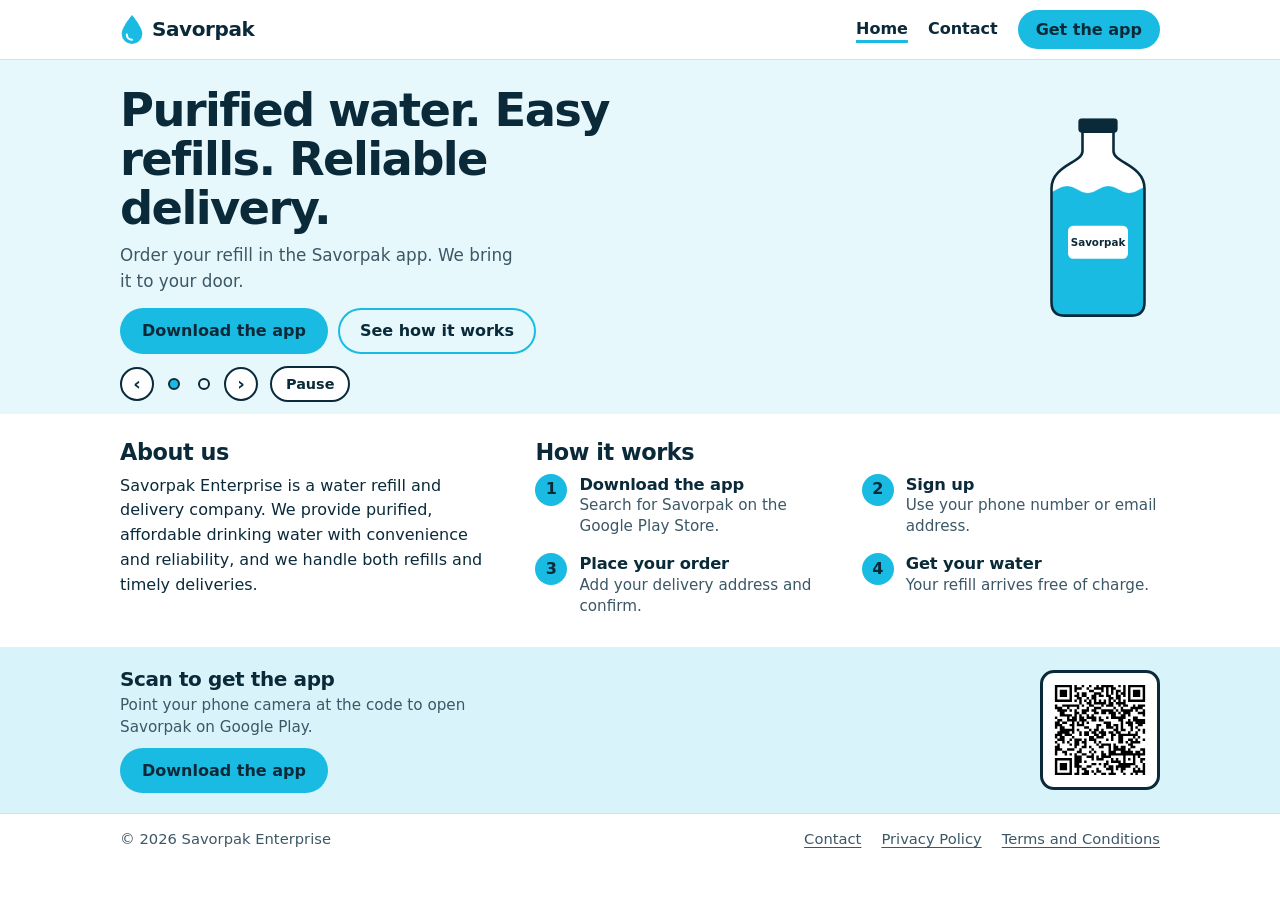
==== index.html @ 3923b2db "Add files via upload" ====
<!doctype html>
<html lang="en">
<head>
  <meta charset="utf-8">
  <meta name="viewport" content="width=device-width, initial-scale=1">
  <title>Savorpak | Purified water refills and delivery</title>
  <meta name="description" content="Savorpak Enterprise refills and delivers purified drinking water. Order in the Savorpak app and get free delivery to your door.">
  <link rel="canonical" href="https://savorpak.com/">
  <meta http-equiv="Content-Security-Policy" content="default-src 'none'; img-src 'self' data:; script-src 'self'; style-src 'self'; base-uri 'none'; form-action 'none'">
  <meta name="referrer" content="strict-origin-when-cross-origin">
  <meta name="theme-color" content="#0a2a3a">
  <link rel="icon" href="favicon.svg" type="image/svg+xml">
  <link rel="stylesheet" href="style.css">
  <script src="slider.js" defer></script>
</head>
<body>
  <a class="skip" href="#content">Skip to content</a>

  <header class="site-header">
    <div class="wrap">
      <a class="brand" href="index.html" aria-label="Savorpak home">
        <svg viewBox="0 0 28 36" aria-hidden="true"><path d="M14 1C14 1 2 15 2 23a12 12 0 0 0 24 0C26 15 14 1 14 1z" fill="#1abbe3"/><path d="M8 24a6 6 0 0 0 6 6" fill="none" stroke="#fff" stroke-width="2.5" stroke-linecap="round"/></svg>
        Savorpak
      </a>
      <nav class="site-nav" aria-label="Main">
        <a href="index.html" aria-current="page">Home</a>
        <a href="contact.html">Contact</a>
        <a class="btn btn-primary" href="https://play.google.com/store/apps/details?id=com.savorpak.water" rel="noopener">Get the app</a>
      </nav>
    </div>
  </header>

  <main id="content">
    <section class="hero" aria-roledescription="carousel" aria-label="Savorpak highlights">
      <div class="wrap">
        <div class="slides">
          <div class="slide is-active" role="group" aria-roledescription="slide" aria-label="1 of 2">
            <div>
              <h1>Purified water. Easy refills. Reliable delivery.</h1>
              <p class="lead">Order your refill in the Savorpak app. We bring it to your door.</p>
              <div class="hero-actions">
                <a class="btn btn-primary" href="https://play.google.com/store/apps/details?id=com.savorpak.water" rel="noopener">Download the app</a>
                <a class="btn btn-ghost" href="#how-it-works">See how it works</a>
              </div>
            </div>

            <div class="slide-visual">
              <svg class="bottle" viewBox="0 0 240 420" role="img" aria-label="A water bottle filling up">
                <defs>
                  <clipPath id="bottle-body">
                    <path d="M90 40H150V78C150 100 210 105 210 150V370Q210 396 184 396H56Q30 396 30 370V150C30 105 90 100 90 78Z"/>
                  </clipPath>
                </defs>
                <path d="M90 40H150V78C150 100 210 105 210 150V370Q210 396 184 396H56Q30 396 30 370V150C30 105 90 100 90 78Z" fill="#ffffff"/>
                <g clip-path="url(#bottle-body)">
                  <g class="water-fill">
                    <g class="wave">
                      <path d="M-40 152 q 20 -14 40 0 t 40 0 t 40 0 t 40 0 t 40 0 t 40 0 t 40 0 t 40 0 V420 H-40Z" fill="#1abbe3"/>
                    </g>
                    <rect x="0" y="160" width="240" height="260" fill="#1abbe3"/>
                  </g>
                </g>
                <path d="M90 40H150V78C150 100 210 105 210 150V370Q210 396 184 396H56Q30 396 30 370V150C30 105 90 100 90 78Z" fill="none" stroke="#0a2a3a" stroke-width="5" stroke-linejoin="round"/>
                <rect x="82" y="14" width="76" height="28" rx="7" fill="#0a2a3a"/>
                <rect x="62" y="222" width="116" height="64" rx="10" fill="#ffffff"/>
                <text x="120" y="262" text-anchor="middle" font-family="Avenir Next, Segoe UI, system-ui, sans-serif" font-weight="800" font-size="20" fill="#0a2a3a">Savorpak</text>
              </svg>
            </div>
          </div>

          <div class="slide" role="group" aria-roledescription="slide" aria-label="2 of 2">
            <div>
              <h2 class="slide-title">Free delivery, right to your door.</h2>
              <p class="lead">Fast and reliable. Scan the code to get the app and place your first order.</p>
              <div class="hero-actions">
                <a class="btn btn-primary" href="https://play.google.com/store/apps/details?id=com.savorpak.water" rel="noopener">Download the app</a>
              </div>
            </div>

            <div class="slide-visual slide-visual--qr">
              <div class="qr-card">
                <img src="qr-play-store.svg" width="228" height="228" alt="QR code linking to the Savorpak app on Google Play">
                <p>Scan to order</p>
              </div>
            </div>
          </div>
        </div>

        <div class="slider-controls" role="group" aria-label="Slideshow controls">
          <button class="sl-arrow sl-prev" type="button" aria-label="Previous slide">&lsaquo;</button>
          <div class="sl-dots">
            <button class="sl-dot" type="button" aria-label="Show slide 1" aria-current="true"></button>
            <button class="sl-dot" type="button" aria-label="Show slide 2" aria-current="false"></button>
          </div>
          <button class="sl-arrow sl-next" type="button" aria-label="Next slide">&rsaquo;</button>
          <button class="sl-pause" type="button" aria-label="Pause slideshow">Pause</button>
        </div>
      </div>
    </section>

    <section class="info" id="about">
      <div class="wrap">
        <div>
          <h2>About us</h2>
          <p>Savorpak Enterprise is a water refill and delivery company. We provide purified, affordable drinking water with convenience and reliability, and we handle both refills and timely deliveries.</p>
        </div>
        <div id="how-it-works">
          <h2>How it works</h2>
          <ol class="steps">
            <li>
              <h3>Download the app</h3>
              <p>Search for Savorpak on the Google Play Store.</p>
            </li>
            <li>
              <h3>Sign up</h3>
              <p>Use your phone number or email address.</p>
            </li>
            <li>
              <h3>Place your order</h3>
              <p>Add your delivery address and confirm.</p>
            </li>
            <li>
              <h3>Get your water</h3>
              <p>Your refill arrives free of charge.</p>
            </li>
          </ol>
        </div>
      </div>
    </section>

    <section class="band" aria-labelledby="scan-title">
      <div class="wrap">
        <div>
          <h2 id="scan-title">Scan to get the app</h2>
          <p>Point your phone camera at the code to open Savorpak on Google Play.</p>
          <a class="btn btn-primary" href="https://play.google.com/store/apps/details?id=com.savorpak.water" rel="noopener">Download the app</a>
        </div>
        <div class="qr"><img src="qr-play-store.svg" width="164" height="164" alt="QR code linking to the Savorpak app on Google Play"></div>
      </div>
    </section>
  </main>

  <footer class="site-footer">
    <div class="wrap">
      <span>&copy; 2026 Savorpak Enterprise</span>
      <nav aria-label="Legal">
        <a href="contact.html">Contact</a>
        <a href="privacy-policy.html">Privacy Policy</a>
        <a href="terms-and-conditions.html">Terms and Conditions</a>
      </nav>
    </div>
  </footer>
</body>
</html>
---- style.css ----
/* Savorpak — static site styles. No external fonts or requests. Compact layout: less scrolling. */

:root {
  --ink: #0a2a3a;
  --ink-soft: #3c5766;
  --water: #1abbe3;
  --water-deep: #0d6f92;
  --foam: #e6f8fc;
  --band: #d8f4fa;
  --white: #ffffff;
  --line: #c4e7f1;
  --radius: 14px;
  --font: "Avenir Next", "Segoe UI", system-ui, -apple-system, Roboto, "Helvetica Neue", Arial, sans-serif;
}

*, *::before, *::after { box-sizing: border-box; }

html { -webkit-text-size-adjust: 100%; }

body {
  margin: 0;
  font-family: var(--font);
  font-size: 1rem;
  line-height: 1.55;
  color: var(--ink);
  background: var(--white);
}

img, svg { max-width: 100%; height: auto; }

a { color: var(--water-deep); text-underline-offset: 3px; }
a:hover { color: var(--ink); }

:focus-visible {
  outline: 3px solid var(--ink);
  outline-offset: 3px;
  border-radius: 4px;
}

.skip {
  position: absolute;
  left: -999px;
  top: 8px;
  background: var(--ink);
  color: var(--white);
  padding: 10px 16px;
  border-radius: 8px;
  z-index: 10;
}
.skip:focus { left: 8px; }

.wrap {
  width: 100%;
  max-width: 1080px;
  margin: 0 auto;
  padding-left: 20px;
  padding-right: 20px;
}

/* Header ------------------------------------------------------------ */

.site-header { border-bottom: 1px solid var(--line); background: var(--white); }

.site-header .wrap {
  display: flex;
  align-items: center;
  justify-content: space-between;
  gap: 10px 16px;
  flex-wrap: wrap;
  padding-top: 10px;
  padding-bottom: 10px;
}

.brand {
  display: inline-flex;
  align-items: center;
  gap: 8px;
  color: var(--ink);
  text-decoration: none;
  font-weight: 800;
  font-size: 1.25rem;
  letter-spacing: -0.02em;
}
.brand svg { width: 24px; height: 31px; flex: none; }

.site-nav { display: flex; align-items: center; gap: 8px 20px; flex-wrap: wrap; }
.site-nav a { color: var(--ink); text-decoration: none; font-weight: 600; }
.site-nav a:hover { text-decoration: underline; text-underline-offset: 6px; }
.site-nav a[aria-current="page"] { text-decoration: underline; text-decoration-color: var(--water); text-decoration-thickness: 3px; text-underline-offset: 6px; }

/* Buttons ----------------------------------------------------------- */

.btn {
  display: inline-block;
  padding: 11px 20px;
  border-radius: 999px;
  font-weight: 700;
  text-decoration: none;
  line-height: 1.2;
  border: 2px solid transparent;
}
.btn-primary { background: var(--water); color: var(--ink); }
.btn-primary:hover { background: var(--ink); color: var(--white); }
.btn-ghost { border-color: var(--water); color: var(--ink); background: transparent; }
.btn-ghost:hover { background: var(--water); color: var(--ink); }
.site-nav .btn-primary { color: var(--ink); padding: 8px 16px; }
.site-nav .btn-primary:hover { color: var(--white); text-decoration: none; }

/* Hero banner (slider) ---------------------------------------------- */

.hero { background: var(--foam); overflow: hidden; }

.hero .wrap { padding-top: 22px; padding-bottom: 12px; }

/* Slides share one grid cell so the height never jumps */
.slides { display: grid; }

.slide {
  grid-area: 1 / 1;
  display: grid;
  grid-template-columns: 1fr auto;
  gap: 14px;
  align-items: center;
  opacity: 0;
  visibility: hidden;
  transition: opacity 0.5s ease, visibility 0s linear 0.5s;
}
.slide.is-active {
  opacity: 1;
  visibility: visible;
  transition: opacity 0.5s ease;
}

.hero h1, .hero .slide-title {
  margin: 0 0 10px;
  font-size: clamp(1.65rem, 6.4vw, 2.9rem);
  line-height: 1.05;
  letter-spacing: -0.035em;
  font-weight: 800;
  max-width: 18ch;
}

.hero p.lead {
  margin: 0 0 14px;
  font-size: 1.05rem;
  color: var(--ink-soft);
  max-width: 38ch;
}

.hero-actions { display: flex; gap: 10px; flex-wrap: wrap; }

.slide-visual { display: grid; place-items: center; }

.bottle { display: block; width: 84px; }

.qr-card {
  background: var(--white);
  border: 3px solid var(--ink);
  border-radius: 16px;
  padding: 10px 10px 8px;
  width: 170px;
  text-align: center;
}
.qr-card img { display: block; width: 100%; }
.qr-card p { margin: 4px 0 0; font-weight: 800; font-size: 1rem; }

.slider-controls { display: none; align-items: center; gap: 6px; padding-top: 12px; }
.js .slider-controls { display: flex; }

.sl-arrow, .sl-pause {
  font: inherit;
  font-weight: 700;
  color: var(--ink);
  background: var(--white);
  border: 2px solid var(--ink);
  border-radius: 999px;
  cursor: pointer;
}
.sl-arrow { width: 34px; height: 34px; font-size: 1.15rem; line-height: 1; }
.sl-pause { padding: 5px 14px; font-size: 0.9rem; margin-left: 6px; }
.sl-arrow:hover, .sl-pause:hover { background: var(--water); }

.sl-dots { display: flex; gap: 2px; }
.sl-dot {
  width: 28px;
  height: 28px;
  padding: 0;
  border: 0;
  background: none;
  display: grid;
  place-items: center;
  cursor: pointer;
}
.sl-dot::before {
  content: "";
  width: 12px;
  height: 12px;
  border-radius: 50%;
  border: 2px solid var(--ink);
  background: transparent;
}
.sl-dot[aria-current="true"]::before { background: var(--water); }

.water-fill { transform: translateY(0); }

@media (prefers-reduced-motion: no-preference) {
  .slide.is-active .water-fill {
    animation: fill 2.6s cubic-bezier(.3, .6, .25, 1) 0.2s both;
  }
  .wave { animation: sway 3.2s ease-in-out infinite alternate; }
}

@media (prefers-reduced-motion: reduce) {
  .slide, .slide.is-active { transition: none; }
}

@keyframes fill {
  from { transform: translateY(250px); }
  to   { transform: translateY(0); }
}
@keyframes sway {
  from { transform: translateX(-14px); }
  to   { transform: translateX(14px); }
}

/* Info: About + How it works side by side ---------------------------- */

.info { padding: 22px 0 26px; }
.info .wrap { display: grid; grid-template-columns: 1fr; gap: 18px; }

.info h2 {
  margin: 0 0 8px;
  font-size: 1.4rem;
  line-height: 1.15;
  letter-spacing: -0.02em;
  font-weight: 800;
}
.info p { margin: 0; max-width: 52ch; }

.steps {
  list-style: none;
  margin: 0;
  padding: 0;
  display: grid;
  grid-template-columns: 1fr;
  gap: 12px;
  counter-reset: step;
}

.steps li {
  counter-increment: step;
  position: relative;
  padding-left: 44px;
  min-height: 34px;
}

.steps li::before {
  content: counter(step);
  position: absolute;
  left: 0;
  top: 0;
  width: 32px;
  height: 32px;
  border-radius: 50%;
  background: var(--water);
  color: var(--ink);
  font-weight: 800;
  display: grid;
  place-items: center;
}

.steps h3 { margin: 0; font-size: 1.02rem; letter-spacing: -0.01em; line-height: 1.3; }
.steps p { margin: 0; color: var(--ink-soft); font-size: 0.95rem; line-height: 1.4; max-width: 34ch; }

/* Get-the-app band ---------------------------------------------------- */

.band { background: var(--band); color: var(--ink); }
.band .wrap {
  display: grid;
  grid-template-columns: 1fr auto;
  gap: 16px;
  align-items: center;
  padding-top: 18px;
  padding-bottom: 18px;
}
.band h2 { color: var(--ink); margin: 0 0 4px; font-size: 1.25rem; letter-spacing: -0.02em; line-height: 1.2; }
.band p { margin: 0 0 10px; color: var(--ink-soft); font-size: 0.95rem; max-width: 40ch; line-height: 1.4; }

.qr {
  background: var(--white);
  border: 3px solid var(--ink);
  border-radius: 14px;
  padding: 7px;
  width: 108px;
}
.qr img { display: block; width: 100%; }

/* Content pages ------------------------------------------------------ */

.page { padding: 26px 0 36px; }
.page h1 {
  margin: 0 0 8px;
  font-size: clamp(1.7rem, 5vw, 2.3rem);
  line-height: 1.1;
  letter-spacing: -0.03em;
  font-weight: 800;
}
.page .intro { color: var(--ink-soft); max-width: 60ch; margin: 0 0 16px; font-size: 1.05rem; }
.page h2 { margin: 20px 0 4px; font-size: 1.15rem; letter-spacing: -0.01em; }
.page p, .page li { max-width: 72ch; margin-top: 0; margin-bottom: 8px; }
.page ul { padding-left: 1.2rem; margin: 0; }

.page .contact-list { list-style: none; padding: 0; margin: 0; display: grid; gap: 8px; max-width: 520px; }
.contact-list li { border-top: 1px solid var(--line); padding-top: 8px; margin-bottom: 0; }
.contact-list strong { display: block; font-size: 0.9rem; color: var(--ink-soft); font-weight: 600; }
.contact-list a, .contact-list .contact-text { font-size: 1.15rem; font-weight: 700; }

.updated { color: var(--ink-soft); font-size: 0.95rem; }

/* Footer ------------------------------------------------------------ */

.site-footer { border-top: 1px solid var(--line); padding: 14px 0 18px; font-size: 0.92rem; color: var(--ink-soft); }
.site-footer .wrap { display: flex; flex-wrap: wrap; gap: 6px 24px; justify-content: space-between; }
.site-footer nav { display: flex; gap: 6px 20px; flex-wrap: wrap; }
.site-footer a { color: var(--ink-soft); }

/* Phones: the scan-to-order card is for desktop screens ------------- */

@media (max-width: 819px) {
  .slide-visual--qr { display: none; }
}

/* Larger screens ---------------------------------------------------- */

@media (min-width: 820px) {
  .hero .wrap { padding-top: 26px; padding-bottom: 12px; }
  .slide { grid-template-columns: 1.3fr 1fr; gap: 32px; }
  .slide-visual { justify-items: end; }
  .bottle { width: 124px; }

  .info { padding: 26px 0 30px; }
  .info .wrap { grid-template-columns: 1fr 1.7fr; gap: 48px; align-items: start; }
  .steps { grid-template-columns: 1fr 1fr; gap: 16px 28px; }

  .band .wrap { padding-top: 20px; padding-bottom: 20px; }
  .qr { width: 120px; }
}
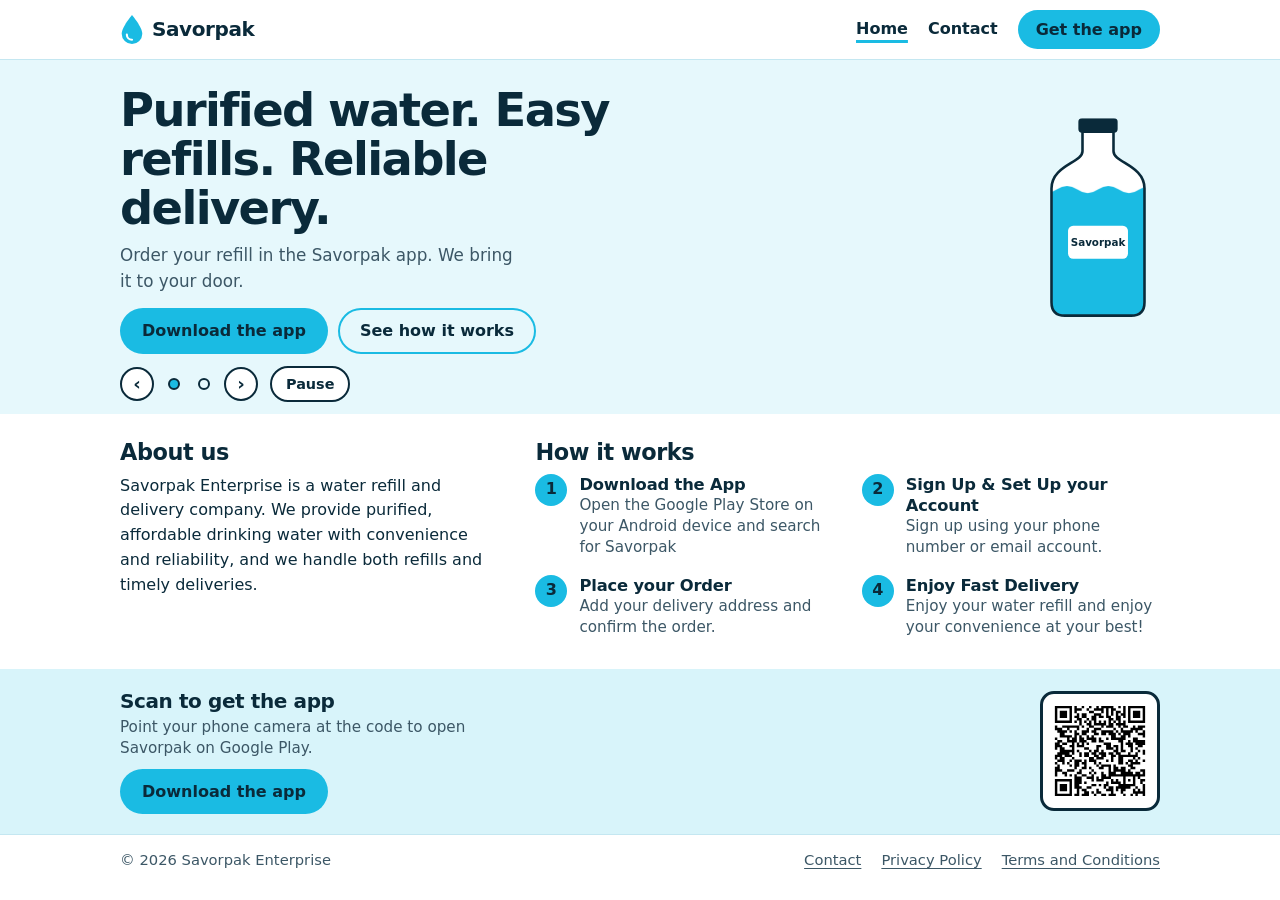
==== commit b4d283bb: "Update index.html" ====
--- a/index.html
+++ b/index.html
@@ -108,20 +108,20 @@
           <h2>How it works</h2>
           <ol class="steps">
             <li>
-              <h3>Download the app</h3>
-              <p>Search for Savorpak on the Google Play Store.</p>
+              <h3>Download the App</h3>
+              <p>Open the Google Play Store on your Android device and search for Savorpak</p>
             </li>
             <li>
-              <h3>Sign up</h3>
-              <p>Use your phone number or email address.</p>
+              <h3>Sign Up &amp; Set Up your Account</h3>
+              <p>Sign up using your phone number or email account.</p>
             </li>
             <li>
-              <h3>Place your order</h3>
-              <p>Add your delivery address and confirm.</p>
+              <h3>Place your Order</h3>
+              <p>Add your delivery address and confirm the order.</p>
             </li>
             <li>
-              <h3>Get your water</h3>
-              <p>Your refill arrives free of charge.</p>
+              <h3>Enjoy Fast Delivery</h3>
+              <p>Enjoy your water refill and enjoy your convenience at your best!</p>
             </li>
           </ol>
         </div>
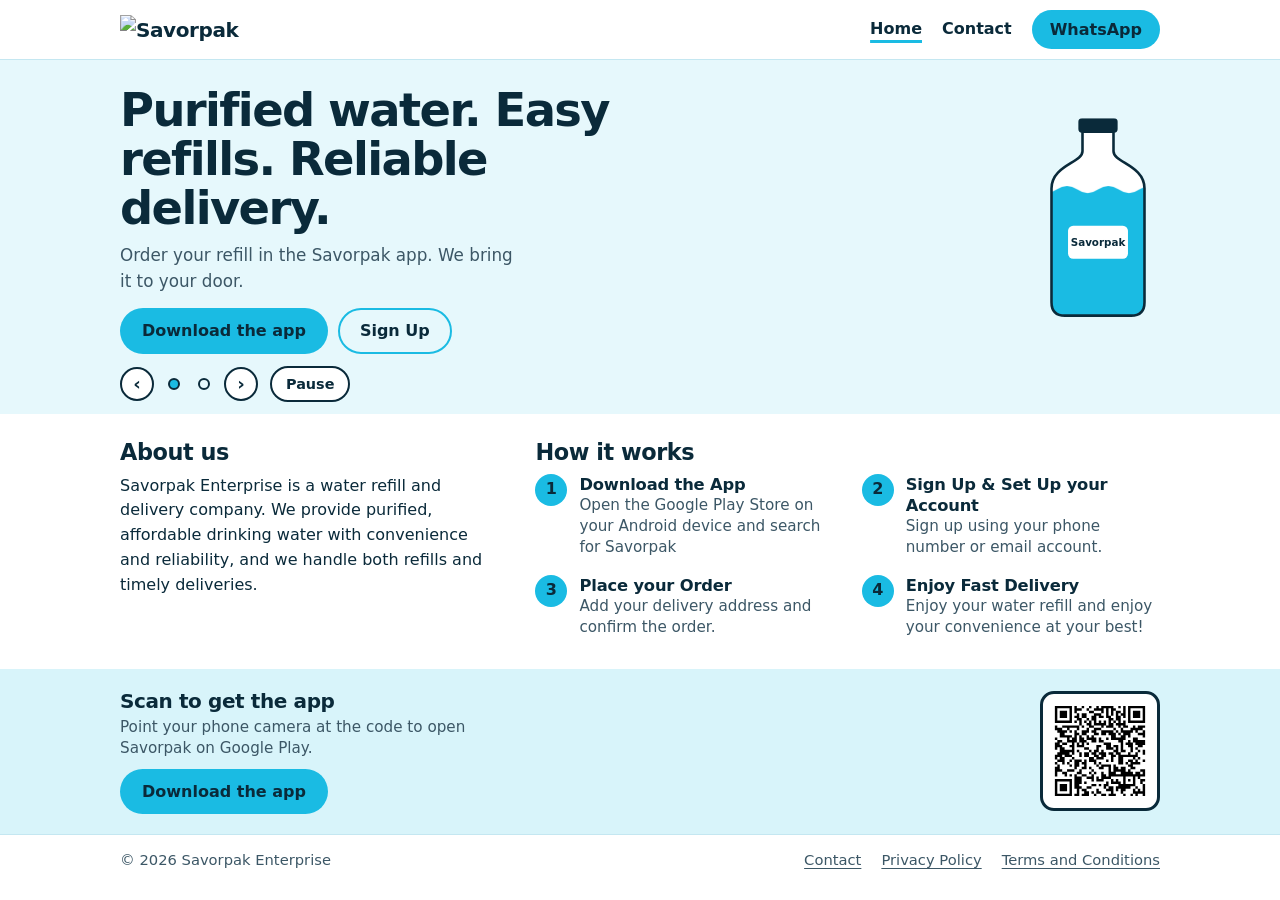
==== commit bc721f6e: "Update index.html" ====
--- a/index.html
+++ b/index.html
@@ -18,14 +18,11 @@
 
   <header class="site-header">
     <div class="wrap">
-      <a class="brand" href="index.html" aria-label="Savorpak home">
-        <svg viewBox="0 0 28 36" aria-hidden="true"><path d="M14 1C14 1 2 15 2 23a12 12 0 0 0 24 0C26 15 14 1 14 1z" fill="#1abbe3"/><path d="M8 24a6 6 0 0 0 6 6" fill="none" stroke="#fff" stroke-width="2.5" stroke-linecap="round"/></svg>
-        Savorpak
-      </a>
+      <a class="brand" href="index.html" aria-label="Savorpak home"><img src="logo.png" alt="Savorpak" width="132" height="30"></a>
       <nav class="site-nav" aria-label="Main">
         <a href="index.html" aria-current="page">Home</a>
         <a href="contact.html">Contact</a>
-        <a class="btn btn-primary" href="https://play.google.com/store/apps/details?id=com.savorpak.water" rel="noopener">Get the app</a>
+        <a class="btn btn-primary" href="https://wa.me/254719170002" rel="noopener">WhatsApp</a>
       </nav>
     </div>
   </header>
@@ -40,7 +37,7 @@
               <p class="lead">Order your refill in the Savorpak app. We bring it to your door.</p>
               <div class="hero-actions">
                 <a class="btn btn-primary" href="https://play.google.com/store/apps/details?id=com.savorpak.water" rel="noopener">Download the app</a>
-                <a class="btn btn-ghost" href="#how-it-works">See how it works</a>
+                <a class="btn btn-ghost" href="#"><!-- SIGN UP LINK: replace the # in href with the real link -->Sign Up</a>
               </div>
             </div>
 
@@ -74,6 +71,7 @@
               <p class="lead">Fast and reliable. Scan the code to get the app and place your first order.</p>
               <div class="hero-actions">
                 <a class="btn btn-primary" href="https://play.google.com/store/apps/details?id=com.savorpak.water" rel="noopener">Download the app</a>
+                <a class="btn btn-ghost" href="#"><!-- SIGN UP LINK: replace the # in href with the real link -->Sign Up</a>
               </div>
             </div>
 
--- a/style.css
+++ b/style.css
@@ -270,7 +270,7 @@
 }
 
 .steps h3 { margin: 0; font-size: 1.02rem; letter-spacing: -0.01em; line-height: 1.3; }
-.steps p { margin: 0; color: var(--ink-soft); font-size: 0.95rem; line-height: 1.4; max-width: 34ch; }
+.steps p { margin: 0; color: var(--ink-soft); font-size: 0.95rem; line-height: 1.4; max-width: 38ch; }
 
 /* Get-the-app band ---------------------------------------------------- */
 
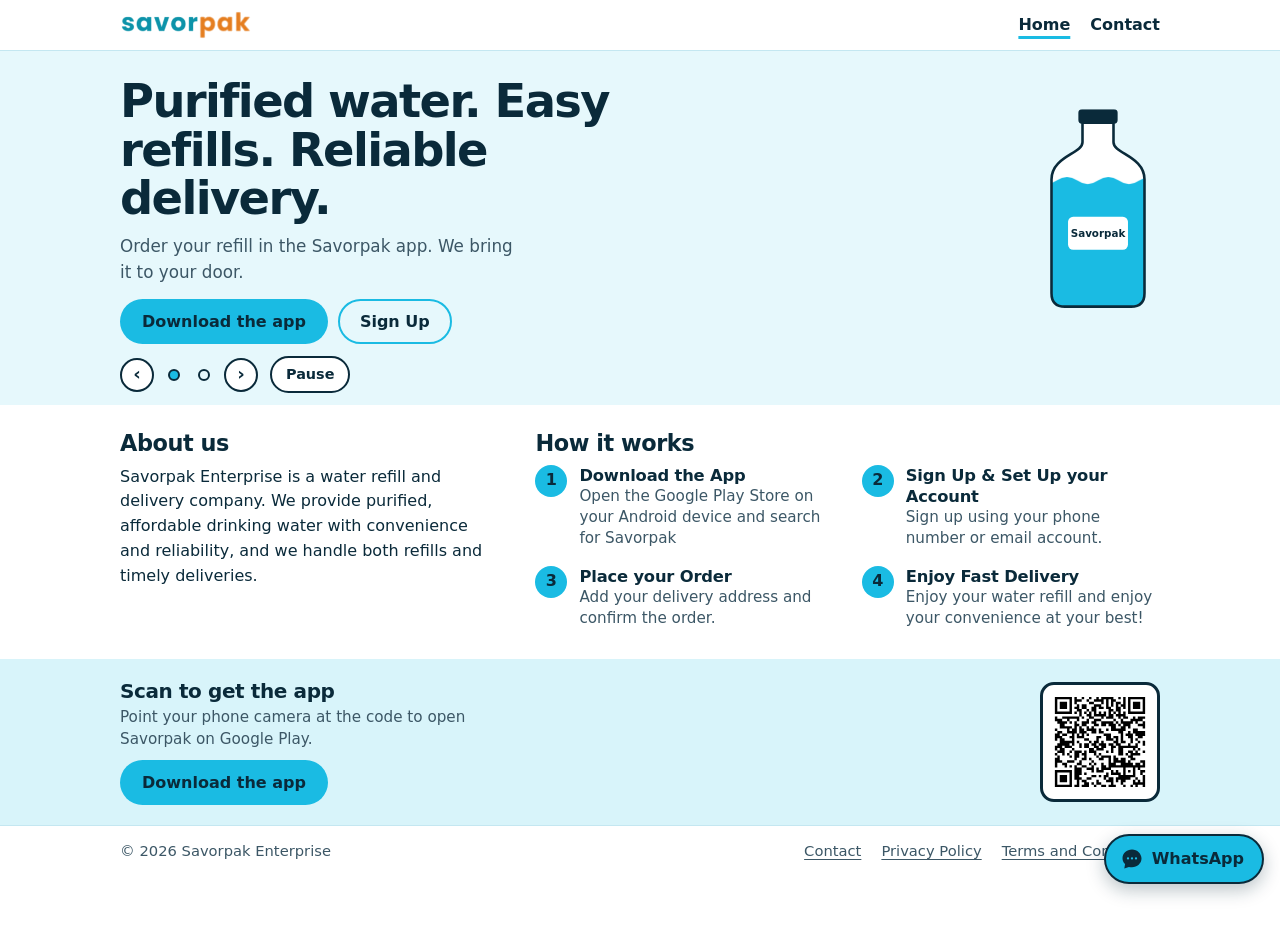
==== commit c3673738: "Add files via upload" ====
--- a/index.html
+++ b/index.html
@@ -22,7 +22,6 @@
       <nav class="site-nav" aria-label="Main">
         <a href="index.html" aria-current="page">Home</a>
         <a href="contact.html">Contact</a>
-        <a class="btn btn-primary" href="https://wa.me/254719170002" rel="noopener">WhatsApp</a>
       </nav>
     </div>
   </header>
@@ -148,5 +147,9 @@
       </nav>
     </div>
   </footer>
+  <a class="wa-float" href="https://wa.me/254719170002" rel="noopener" aria-label="Chat with us on WhatsApp">
+    <svg viewBox="0 0 24 24" width="24" height="24" aria-hidden="true"><path d="M12 2.5C6.75 2.5 2.5 6.4 2.5 11.2c0 2.3 1 4.4 2.6 5.9L4.3 21.5l4.6-1.6c1 .3 2 .4 3.1.4 5.25 0 9.5-3.9 9.5-8.7S17.25 2.5 12 2.5z" fill="#0a2a3a"/><circle cx="8" cy="11.4" r="1.15" fill="#1abbe3"/><circle cx="12" cy="11.4" r="1.15" fill="#1abbe3"/><circle cx="16" cy="11.4" r="1.15" fill="#1abbe3"/></svg>
+    <span>WhatsApp</span>
+  </a>
 </body>
 </html>
--- a/style.css
+++ b/style.css
@@ -81,7 +81,7 @@
   font-size: 1.25rem;
   letter-spacing: -0.02em;
 }
-.brand svg { width: 24px; height: 31px; flex: none; }
+.brand img { display: block; height: 30px; width: auto; }
 
 .site-nav { display: flex; align-items: center; gap: 8px 20px; flex-wrap: wrap; }
 .site-nav a { color: var(--ink); text-decoration: none; font-weight: 600; }
@@ -314,6 +314,7 @@
 .contact-list li { border-top: 1px solid var(--line); padding-top: 8px; margin-bottom: 0; }
 .contact-list strong { display: block; font-size: 0.9rem; color: var(--ink-soft); font-weight: 600; }
 .contact-list a, .contact-list .contact-text { font-size: 1.15rem; font-weight: 700; }
+.contact-list a.btn { font-size: 1rem; margin-top: 4px; }
 
 .updated { color: var(--ink-soft); font-size: 0.95rem; }
 
@@ -345,3 +346,31 @@
   .band .wrap { padding-top: 20px; padding-bottom: 20px; }
   .qr { width: 120px; }
 }
+
+/* Floating WhatsApp button, bottom right of every page ------------- */
+
+.wa-float {
+  position: fixed;
+  right: 16px;
+  bottom: 16px;
+  z-index: 20;
+  display: inline-flex;
+  align-items: center;
+  gap: 8px;
+  padding: 11px 18px 11px 14px;
+  border-radius: 999px;
+  background: var(--water);
+  color: var(--ink);
+  font-weight: 700;
+  line-height: 1;
+  text-decoration: none;
+  border: 2px solid var(--ink);
+  box-shadow: 0 6px 18px rgba(10, 42, 58, 0.28);
+}
+.wa-float:hover { background: var(--ink); color: var(--white); }
+.wa-float:hover path { fill: var(--white); }
+.wa-float:hover circle { fill: var(--ink); }
+.wa-float:focus-visible { outline-offset: 4px; }
+
+/* Keep the footer links clear of the floating button */
+.site-footer { padding-bottom: 76px; }
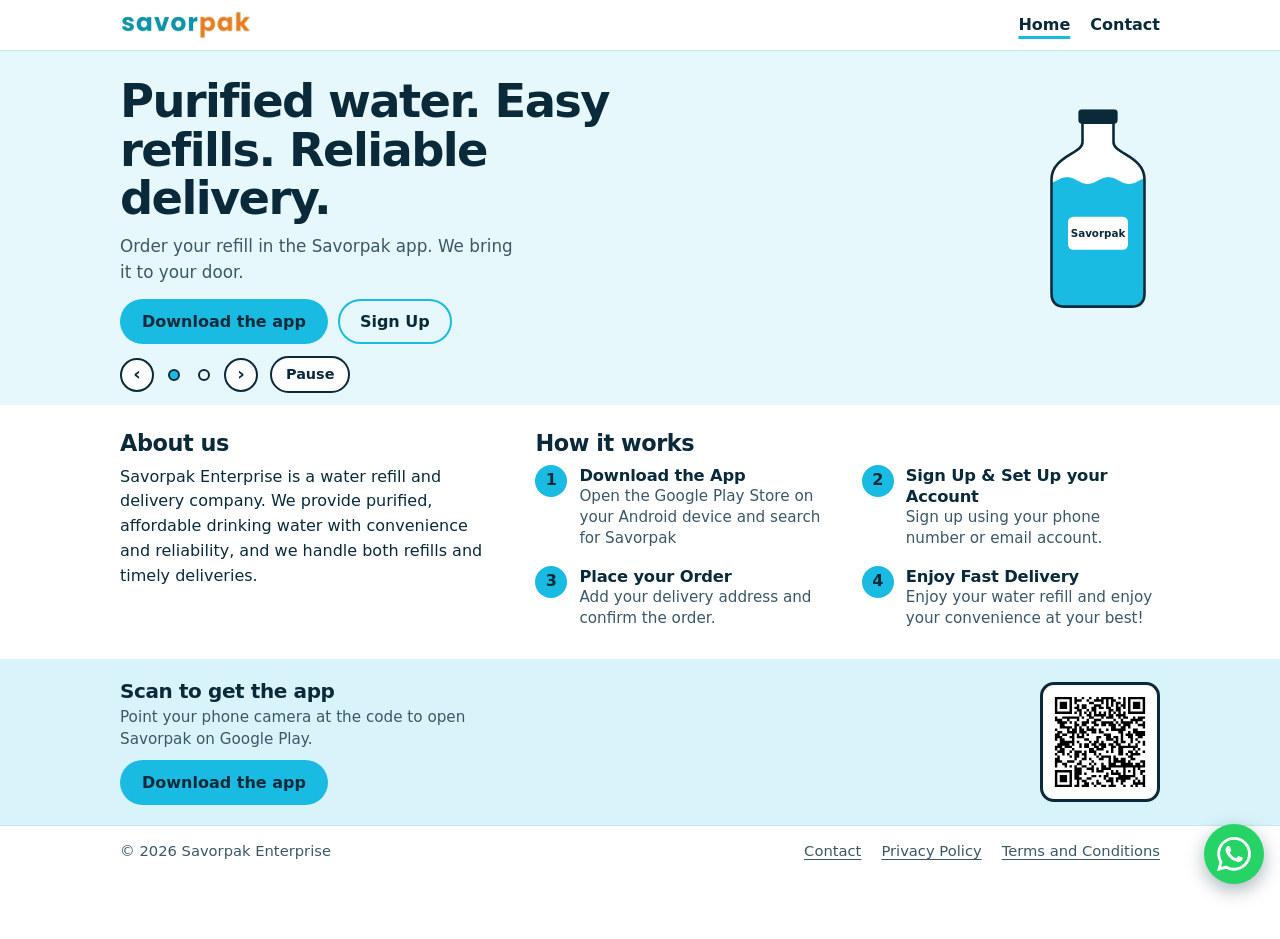
==== commit 59113663: "Add files via upload" ====
--- a/index.html
+++ b/index.html
@@ -147,9 +147,8 @@
       </nav>
     </div>
   </footer>
-  <a class="wa-float" href="https://wa.me/254719170002" rel="noopener" aria-label="Chat with us on WhatsApp">
-    <svg viewBox="0 0 24 24" width="24" height="24" aria-hidden="true"><path d="M12 2.5C6.75 2.5 2.5 6.4 2.5 11.2c0 2.3 1 4.4 2.6 5.9L4.3 21.5l4.6-1.6c1 .3 2 .4 3.1.4 5.25 0 9.5-3.9 9.5-8.7S17.25 2.5 12 2.5z" fill="#0a2a3a"/><circle cx="8" cy="11.4" r="1.15" fill="#1abbe3"/><circle cx="12" cy="11.4" r="1.15" fill="#1abbe3"/><circle cx="16" cy="11.4" r="1.15" fill="#1abbe3"/></svg>
-    <span>WhatsApp</span>
+  <a class="wa-float" href="https://wa.me/254719170002" rel="noopener" aria-label="Chat with us on WhatsApp" title="Chat with us on WhatsApp">
+    <svg viewBox="0 0 24 24" width="34" height="34" aria-hidden="true"><path fill="#ffffff" d="M17.472 14.382c-.297-.149-1.758-.867-2.03-.967-.273-.099-.471-.148-.67.15-.197.297-.767.966-.94 1.164-.173.199-.347.223-.644.075-.297-.15-1.255-.463-2.39-1.475-.883-.788-1.48-1.761-1.653-2.059-.173-.297-.018-.458.13-.606.134-.133.298-.347.446-.52.149-.174.198-.298.298-.497.099-.198.05-.371-.025-.52-.075-.149-.669-1.612-.916-2.207-.242-.579-.487-.5-.669-.51-.173-.008-.371-.01-.57-.01-.198 0-.52.074-.792.372-.272.297-1.04 1.016-1.04 2.479 0 1.462 1.065 2.875 1.213 3.074.149.198 2.096 3.2 5.077 4.487.709.306 1.262.489 1.694.625.712.227 1.36.195 1.871.118.571-.085 1.758-.719 2.006-1.413.248-.694.248-1.289.173-1.413-.074-.124-.272-.198-.57-.347m-5.421 7.403h-.004a9.87 9.87 0 01-5.031-1.378l-.361-.214-3.741.982.998-3.648-.235-.374a9.86 9.86 0 01-1.51-5.26c.001-5.45 4.436-9.884 9.888-9.884 2.64 0 5.122 1.03 6.988 2.898a9.825 9.825 0 012.893 6.994c-.003 5.45-4.437 9.884-9.885 9.884m8.413-18.297A11.815 11.815 0 0012.05 0C5.495 0 .16 5.335.157 11.892c0 2.096.547 4.142 1.588 5.945L.057 24l6.305-1.654a11.882 11.882 0 005.683 1.448h.005c6.554 0 11.89-5.335 11.893-11.893a11.821 11.821 0 00-3.48-8.413Z"/></svg>
   </a>
 </body>
 </html>
--- a/style.css
+++ b/style.css
@@ -354,23 +354,16 @@
   right: 16px;
   bottom: 16px;
   z-index: 20;
-  display: inline-flex;
-  align-items: center;
-  gap: 8px;
-  padding: 11px 18px 11px 14px;
-  border-radius: 999px;
-  background: var(--water);
-  color: var(--ink);
-  font-weight: 700;
-  line-height: 1;
-  text-decoration: none;
-  border: 2px solid var(--ink);
-  box-shadow: 0 6px 18px rgba(10, 42, 58, 0.28);
-}
-.wa-float:hover { background: var(--ink); color: var(--white); }
-.wa-float:hover path { fill: var(--white); }
-.wa-float:hover circle { fill: var(--ink); }
-.wa-float:focus-visible { outline-offset: 4px; }
+  display: grid;
+  place-items: center;
+  width: 60px;
+  height: 60px;
+  border-radius: 50%;
+  background: #25d366;
+  box-shadow: 0 6px 18px rgba(10, 42, 58, 0.35);
+}
+.wa-float:hover { background: #1ebe5b; }
+.wa-float:focus-visible { outline: 3px solid var(--ink); outline-offset: 4px; }
 
 /* Keep the footer links clear of the floating button */
 .site-footer { padding-bottom: 76px; }
